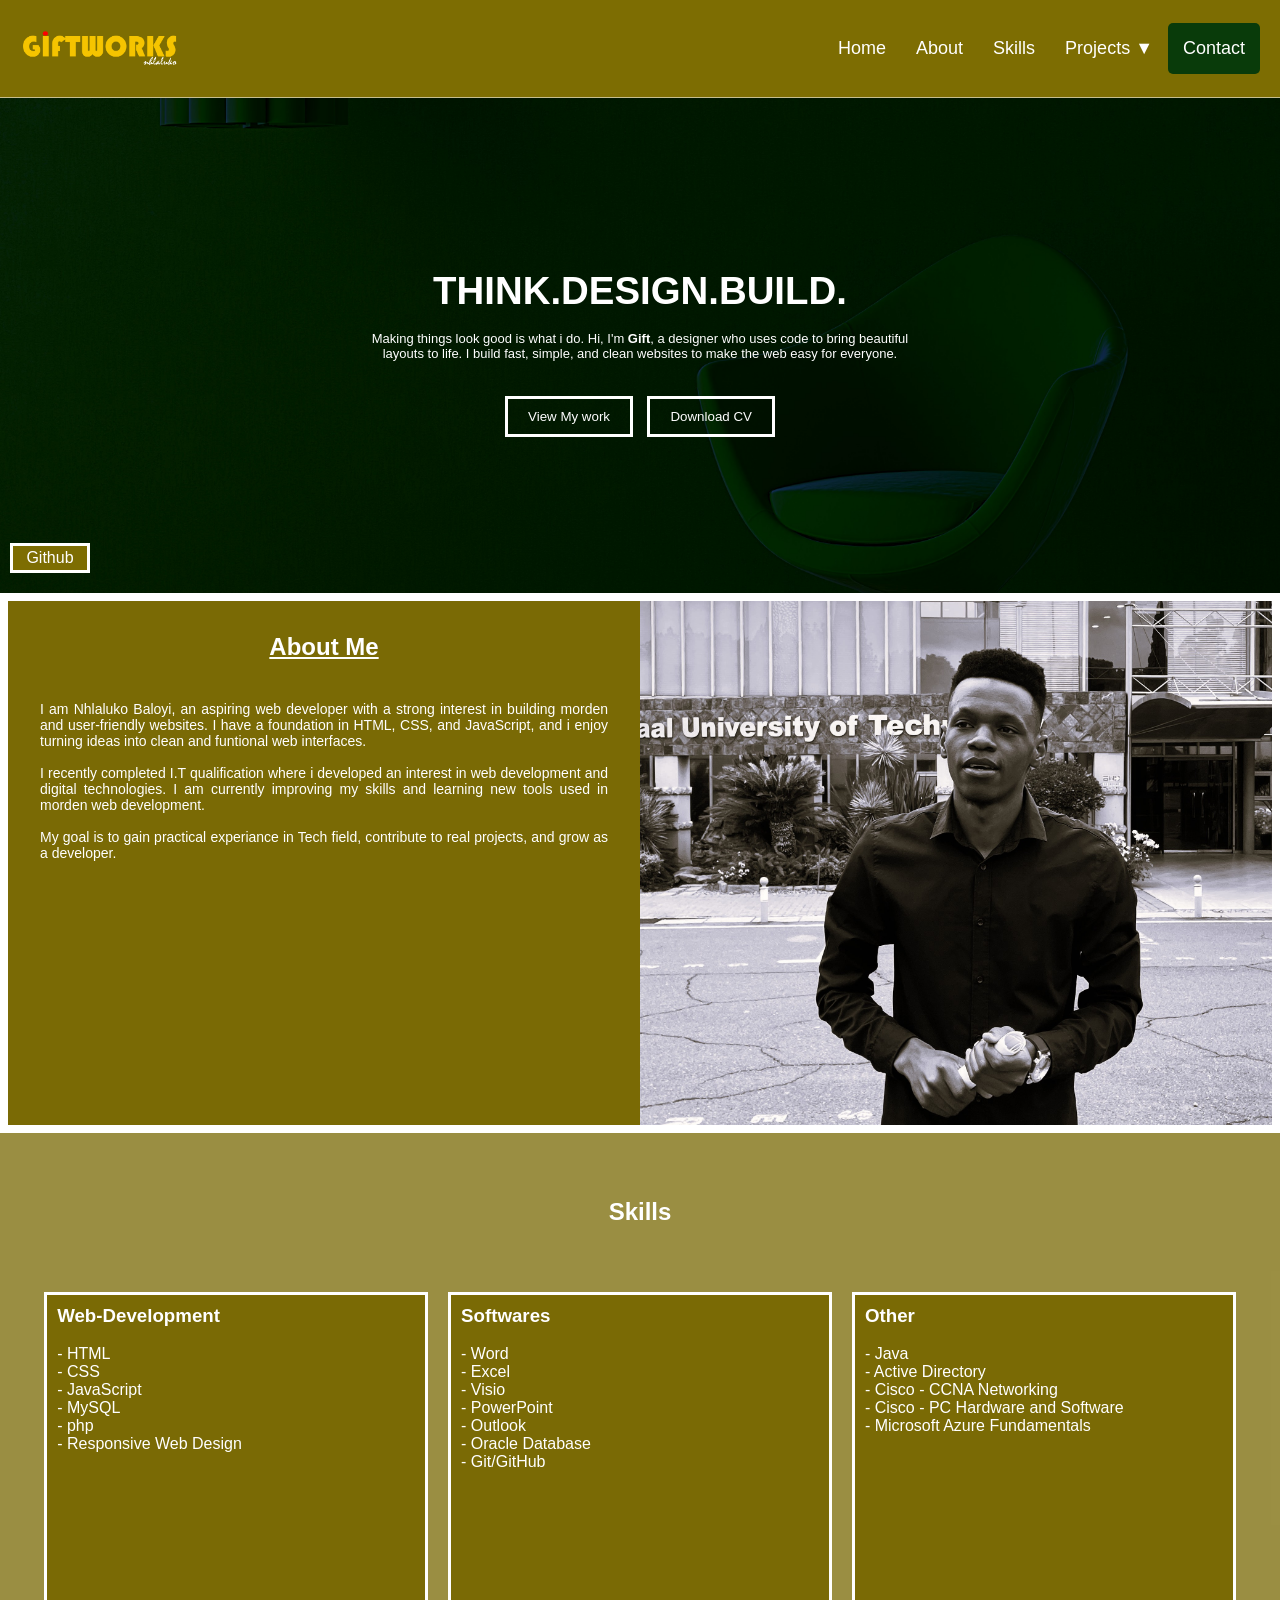
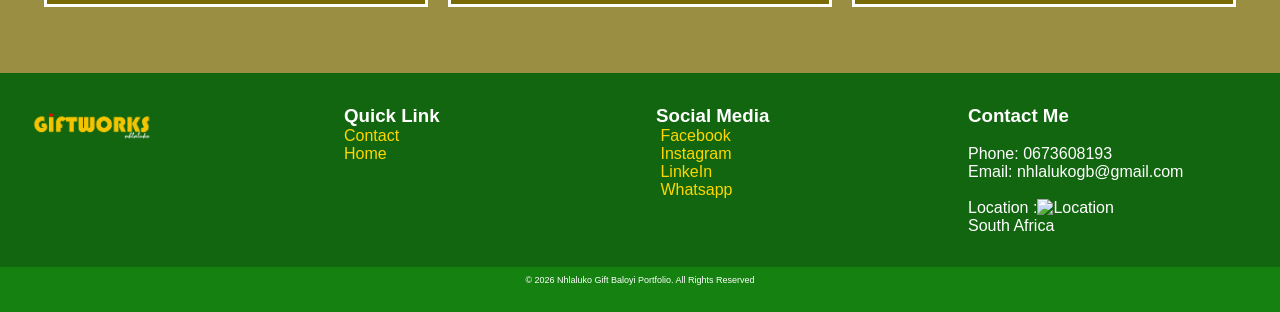
==== index.html @ f8866dd1 "Add files via upload" ====
<!DOCTYPE html>
<html lang="en">
<head>
      <meta charset="UTF-8">
      <meta name="viewport" content="width=device-width, initial-scale=1.0">
      <link rel="stylesheet" href="style.css">
      <title>Lukolink</title>
</head>
<body>
      <nav>
            <img src="/photos/croppedlogo.png" alt="" width="160px">   
            <div class="menu">
                  <img src="/photos/menu-burger.png" width="8px" alt="Mobile-menu">
            </div>
            <div class="nav-links">
                  <a href="#home">Home</a>
                  <a href="#about">About</a>
                  <a href="#skills">Skills</a>

                  <div class="dropdown">
                        <a href="#" class="dropdown-toggle">Projects ▼</a>
                        <div class="dropdown-menu">
                              <a href="#">Calculator</a>
                              <a href="#">Login page</a>
                              <a href="#">Currency Converter</a>
                              <a href="#">to-do App</a>
                        </div>
                  </div>
                  <a href="contact.html" class="phone">Contact</a>
            </div>
      </nav>

      <section id="home" class="home_sec">
            <div class="home_container">
                  <div class="home_info">
                        <h1>THINK.DESIGN.BUILD.</h1>
                        <br>
                        <p>
                        Making things look good is what i do. 
                        Hi, I'm <span style="font-weight: 900;">Gift</span>, 
                        a designer who uses code to bring beautiful layouts to life. I build fast, simple, 
                        and clean websites to make the web easy for everyone.
                        </p>
                  </div>
                  <div class="btn">
                        <button>View My work</button>
                        <button>Download CV</button>
                  </div>
            </div>
                  <a href="https://github.com/NhlalukoBaloyi" id="github">Github</a>
      </section>

      <section id="about" class="About_sec">
            <div class="about_contnt">
                  <div>
                        <h2>About Me</h2>
                  </div>
                  <div>
                        <p>
                        I am Nhlaluko Baloyi, an aspiring web developer with a strong interest in building morden 
                        and user-friendly websites. I have a foundation in HTML, CSS, and JavaScript, and i enjoy
                        turning ideas into clean and funtional web interfaces.
                        <br>
                        <br>
                        I recently completed I.T qualification where i developed an interest in web development and
                        digital technologies. I am currently improving my skills and learning new tools used in
                        morden web development.
                        <br>
                        <br>
                        My goal is to gain practical experiance in Tech field, contribute to real projects, and grow
                        as a developer.
                        </p>
                  </div>
            </div>
            <div class="about_phot">
                  <img src="/photos/About-cover-photo.jpg" alt="Nhlaluko Image">
            </div>
      </section>
      <section id="skills" class="skills-sec">
            <h2>Skills</h2>
            <div class="sk-container">
                  <div class="box1">
                        <h3>Web-Development</h3> <br>
                        <p>- HTML</p>
                        <p>- CSS</p>    
                        <p>- JavaScript</p>
                        <p>- MySQL</p>
                        <p>- php</p>
                        <p>- Responsive Web Design</p>
                  </div>
                  <div class="box2">
                        <h3>Softwares</h3><br>
                        <p>- Word</p>
                        <p>- Excel</p>
                        <p>- Visio</p>
                        <p>- PowerPoint</p>
                        <p>- Outlook</p>
                        <p>- Oracle Database</p>
                        <p>- Git/GitHub</p>
                  </div>
                  <div class="box3">
                        <h3>Other</h3><br>
                        <p>- Java</p>
                        <p>- Active Directory</p>
                        <p>- Cisco - CCNA Networking</p>
                        <p>- Cisco - PC Hardware and Software</p>
                        <p>- Microsoft Azure Fundamentals</p>
                  </div>
            </div>
      </section>

      <footer>
      <div class="footer_info">
            <div>
                  <img src="/photos/croppedlogo.png" width="120px" alt="">
            </div>
            <div class="Quick-links">
                  <h3>Quick Link</h3>
                  <a href="contact.html">Contact</a> <br>
                  <a href="#home">Home</a>
            </div>
            <div class="s-media">
                  <h3>Social Media</h3>
                  <a href=""><img src="/photos/facebook.png" width="12px" alt=""> Facebook</a> <br>
                  <a href=""><img src="/photos/linkedin.png" width="12px" alt=""> Instagram</a> <br>
                  <a href=""><img src="/photos/linkedin.png" width="12px" alt=""> LinkeIn</a> <br>
                  <a href=""><img src="/photos/whatsapp.png" width="12px" alt=""> Whatsapp</a>
            </div>
            <div class="contact-me">
                  <h3>Contact Me</h3> <br>
                  <p>Phone: 0673608193</p>
                  <p>Email: nhlalukogb@gmail.com</p> <br>
                  <p>Location :<img src="/photos/marker.png" width="12px" alt="Location"></p>
                  <p>South Africa</p>
            </div>
      </div>
      <div class="footer-belt">
            <p>&copy 2026 Nhlaluko Gift Baloyi Portfolio. All Rights Reserved</p>
      </div>
      </footer>

<script src="script.js"></script>

</body>
</html>
---- style.css ----
* {
      margin: 0;
      padding: 0;
      box-sizing: border-box;
      scroll-behavior: smooth;
      }

body {
      font-family: "Rubik", sans-serif;
      overflow-x: hidden;
      }
.menu{
      display: none;
}
nav {
      position: sticky;
      top: 0;
      z-index: 5;
      border-bottom: 1px solid #ffffff8e;
      background-color: rgb(125, 109, 2);
      display: flex;
      justify-content: space-between;
      align-items: center;
      padding: 20px;
      }

nav a {
      display: flex;
      align-items: center;
      padding: 15px;
      color: rgb(255, 255, 255);
      text-decoration: none;
      font-size: large;
      transition: 0.3s;
      }
.nav-links{
      display: flex;
      align-items: center;
      justify-content: space-around;
}
.dropdown-toggle:hover{
      color: rgb(255, 145, 0);
}
.dropdown{
      position: relative;
}
.dropdown-menu{
      position: absolute;
      display: none;
      background: rgb(125, 109, 2);
      top: 100%;
      left: 0;
      min-width: 120px;
      flex-direction: column;
      z-index: 5;
}
.dropdown-menu a{
      display: block;
      padding: 10px;
}
.dropdown-menu a:hover{
      color: rgb(255, 72, 0);
}

.phone{
      background-color: rgb(9, 59, 10);
      border-radius: 5px;
      color: rgb(255, 255, 255);
      }
.nav-links > a:hover {
      color: rgb(255, 145, 0);
      border-bottom: solid rgb(255, 255, 255);
      }
.home_sec {
      background-image: url(photos/suityourself.jpg);
      background-size: cover;
      background-position: center;
      background-repeat: no-repeat;
      display:flex;
      justify-content: center;
      align-items: center;
      min-height: 55vh;
      position: relative;
      }
#github {
      position: absolute;
      display: flex;
      align-items: center;
      justify-content: center;
      left: 10px;
      bottom: 20px;
      color: white;
      background-color: rgb(125, 109, 2);
      text-decoration: none;
      text-align: center;
      border: solid white;
      width: 80px;
      height: 30px;
      }
.home_container {
      display: flex;
      flex-direction: column;
      align-items: center;
      justify-content: center;
      text-align: center;
      gap: 10px;
      }
.home_info{
      color: white;
      width: 55%;
      padding: 20px;
      }
.home_info >h1{
      font-weight: 800;
      font-size:3vw ;
      }
.home_info >p{
      font-size: 13px;
      }
.btn > button{
      background: none;
      color: rgb(254, 254, 254);
      border: solid white;
      padding: 10px 20px;
      margin: 5px;
      cursor: pointer;
      }
.About_sec{
      display: grid;
      grid-template-columns: 1fr 1fr;
      min-height: 60vh;
      padding: 8px;
      }
.about_contnt{
      color: rgb(255, 255, 255);
      background-color: rgba(122, 106, 5);
      padding: 2rem;
      }
.about_contnt p{
      font-size: 14px;
      text-align: justify;
      }
.about_contnt div h2{
      text-align: center ;
      text-decoration: underline;
      margin-bottom: 40px;
      }
.about_phot img{
      width: 100%;
      height: 100%;
      object-fit: cover;
      }
.skills-sec{
      background-color: rgba(122, 106, 5, 0.752);
      min-height: 60vh;
      min-width: 100%;
      color: white;
      display: flex;
      justify-content: space-around;
      align-items: center;
      flex-direction: column;
      padding: 2rem;
      }
.sk-container{
      display: grid;
      grid-template-columns: 1fr 1fr 1fr;
      width: 98%;
      gap: 20px;
      }
.box1{
      background-color: rgba(122, 106, 5);
      padding: 10px;
      min-width:30%;
      height: 35vh;
      border: 3px solid white;
      }
.box2{
      background-color: rgba(122, 106, 5);
      padding: 10px;
      min-width:30%;
      height: 35vh;
      border: 3px solid white;
      }
.box3{
      background-color: rgba(122, 106, 5);
      padding: 10px;
      min-width: 30%;
      height: 35vh;
      border: 3px solid white;
      }

.footer_info{
      background-color: rgb(18, 102, 15);
      color: rgb(255, 255, 255);
      min-height: 15vh;
      display: grid;
      grid-template-columns: 1fr 1fr 1fr 1fr;
      padding: 1rem;
}
.footer_info div {
      padding: 1rem;
}
.footer_info div a {
      text-decoration: none;
      color: gold;
}
.footer_info > div > h3{
      color: rgb(255, 255, 255);
}
.footer_info div a:hover{
      color: rgb(24, 8, 118);
      text-decoration: underline;
}
.footer-belt{
      height: 5vh;
      text-align: center;
      padding: 0.5rem;
      background-color: rgb(21, 129, 17);
}
.footer-belt p {
      font-size:9px;
      color: white;
}






































































































@media (max-width: 768px) {
            .nav-links {
                  display: none;
                  flex-direction: column;
                  background: #257315;
            }
            .menu{
                  display: flex;
                  margin: 1rem;
                  cursor: pointer;
                  height: 40px;
                  width: 40px;
            }
            .home_sec {
                  min-height: 85vh;
            }
            nav img{
                  width: 120px;
            }
            .home_info {
                  width: 350px;
            }
            .home_info h1{
                  font-size: 25px;
            }
            .home_info p2{
                  font-size: 13px;
            }
            .btn {
                  display: flex;
                  flex-direction: column;
                  padding: 5px 10px;
            }
            .About_sec{
                  grid-template-columns: 1fr;
            }
            .about_contnt p{
                  font-size: 12px;
                  font-family: Arial, Helvetica, sans-serif;
            }
            .about_contnt {
                  padding: 1.2rem;
            }
            .skills-sec h2{
                  margin: 1rem;
                  text-decoration: underline;
            }
            .skills-sec{
                  padding: 10px;
            }
            .sk-container{
                  grid-template-columns: 1fr;
                  gap: 10px;
                  width: 100%;
            }
            .project-container{
                  grid-template-columns: 1fr;
                  padding: 1rem;
            }
            .group{
                  font-size: 10px
            }
            .footer_info{
                  grid-template-columns: 1fr;
            }
      }
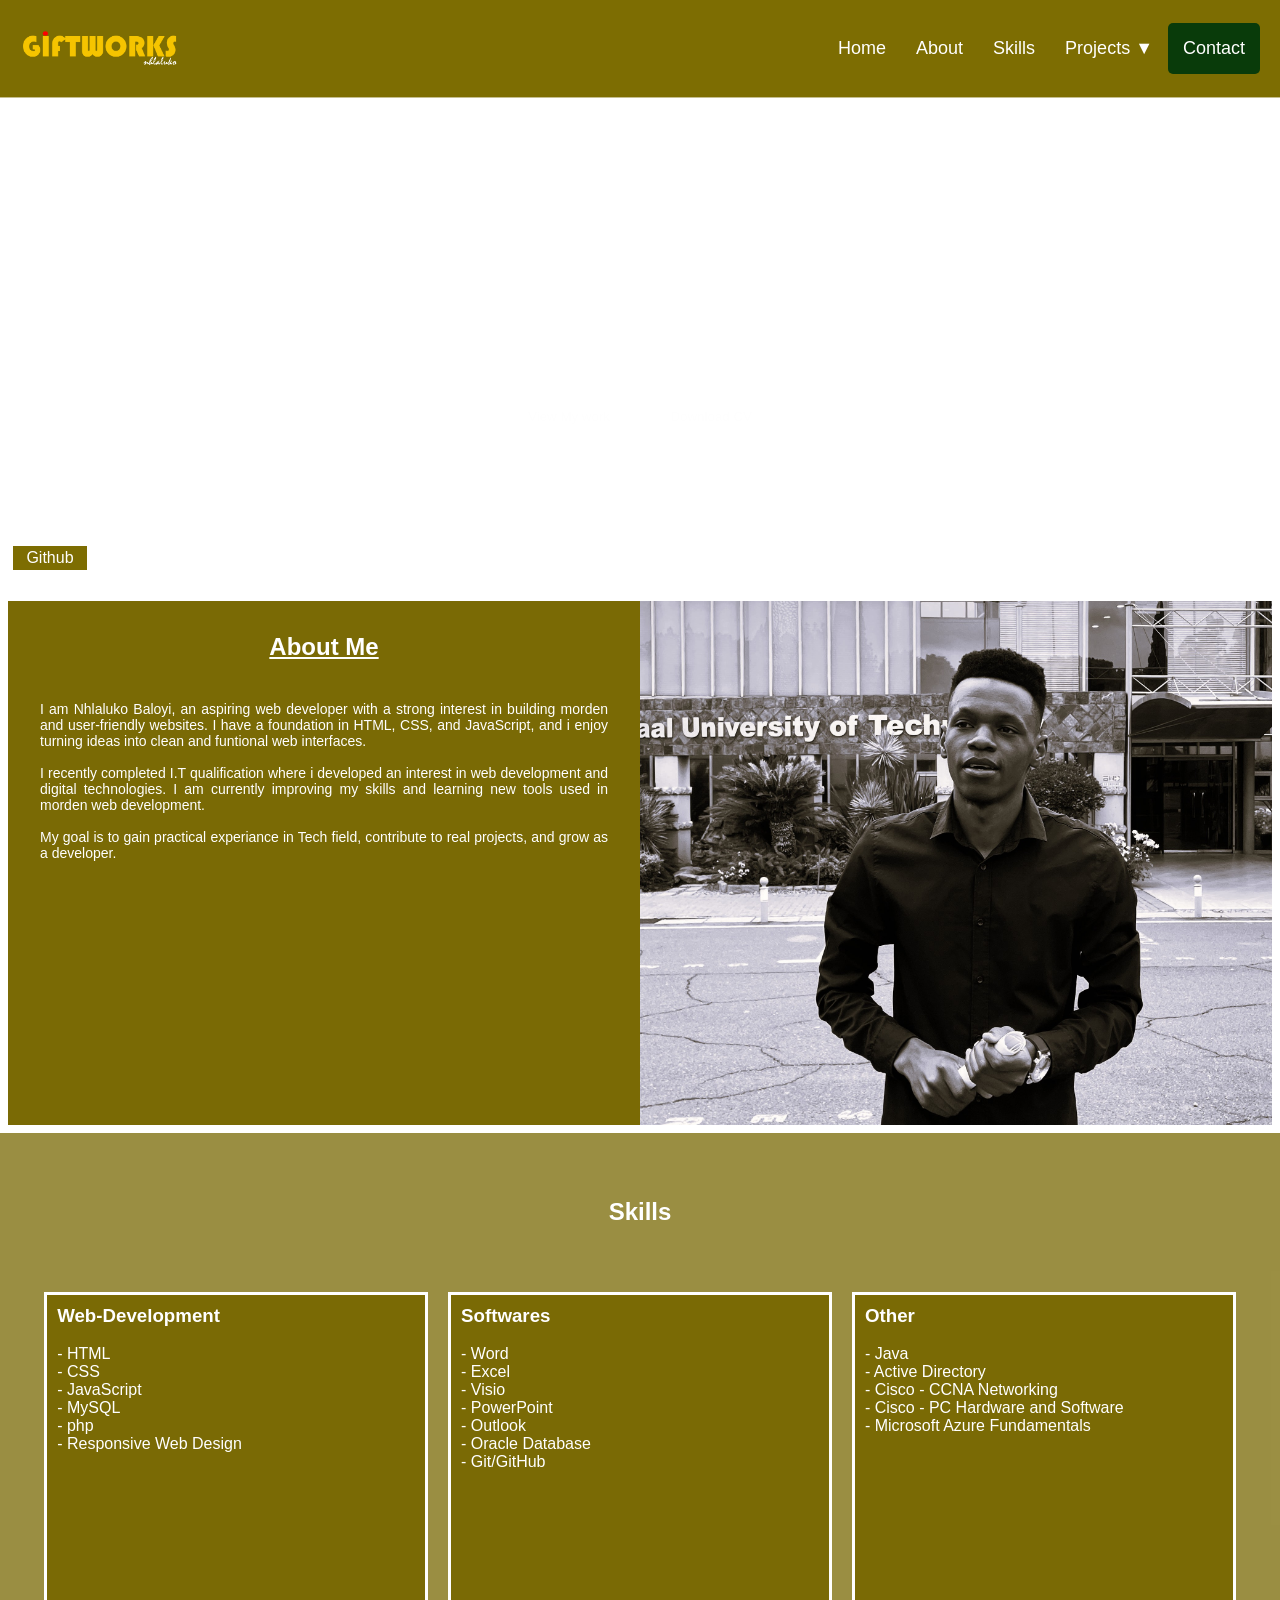
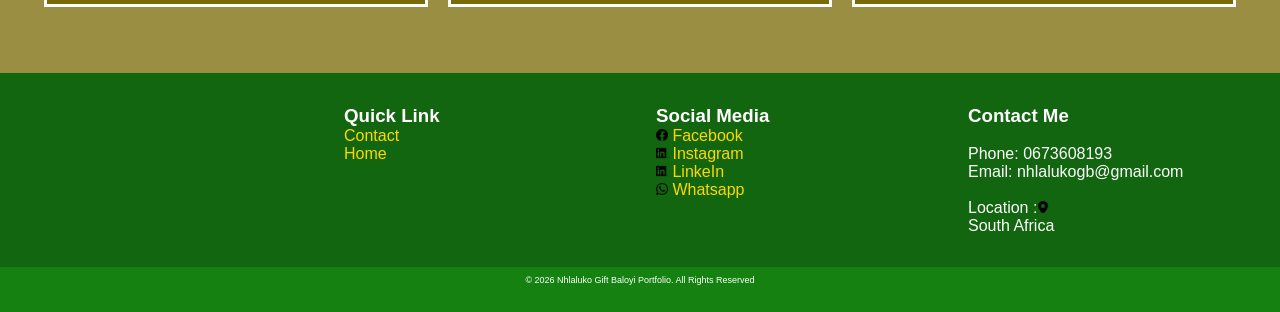
==== commit ae41c02b: "Update index.html" ====
--- a/index.html
+++ b/index.html
@@ -8,9 +8,9 @@
 </head>
 <body>
       <nav>
-            <img src="/photos/croppedlogo.png" alt="" width="160px">   
+            <img src="/croppedlogo.png" alt="" width="160px">   
             <div class="menu">
-                  <img src="/photos/menu-burger.png" width="8px" alt="Mobile-menu">
+                  <img src="/menu-burger.png" width="8px" alt="Mobile-menu">
             </div>
             <div class="nav-links">
                   <a href="#home">Home</a>
@@ -73,7 +73,7 @@
                   </div>
             </div>
             <div class="about_phot">
-                  <img src="/photos/About-cover-photo.jpg" alt="Nhlaluko Image">
+                  <img src="/About-cover-photo.jpg" alt="Nhlaluko Image">
             </div>
       </section>
       <section id="skills" class="skills-sec">
@@ -121,16 +121,16 @@
             </div>
             <div class="s-media">
                   <h3>Social Media</h3>
-                  <a href=""><img src="/photos/facebook.png" width="12px" alt=""> Facebook</a> <br>
-                  <a href=""><img src="/photos/linkedin.png" width="12px" alt=""> Instagram</a> <br>
-                  <a href=""><img src="/photos/linkedin.png" width="12px" alt=""> LinkeIn</a> <br>
-                  <a href=""><img src="/photos/whatsapp.png" width="12px" alt=""> Whatsapp</a>
+                  <a href=""><img src="/facebook.png" width="12px" alt=""> Facebook</a> <br>
+                  <a href=""><img src="/linkedin.png" width="12px" alt=""> Instagram</a> <br>
+                  <a href=""><img src="/linkedin.png" width="12px" alt=""> LinkeIn</a> <br>
+                  <a href=""><img src="/whatsapp.png" width="12px" alt=""> Whatsapp</a>
             </div>
             <div class="contact-me">
                   <h3>Contact Me</h3> <br>
                   <p>Phone: 0673608193</p>
                   <p>Email: nhlalukogb@gmail.com</p> <br>
-                  <p>Location :<img src="/photos/marker.png" width="12px" alt="Location"></p>
+                  <p>Location :<img src="/marker.png" width="12px" alt="Location"></p>
                   <p>South Africa</p>
             </div>
       </div>
@@ -142,4 +142,4 @@
 <script src="script.js"></script>
 
 </body>
-</html>+</html>
